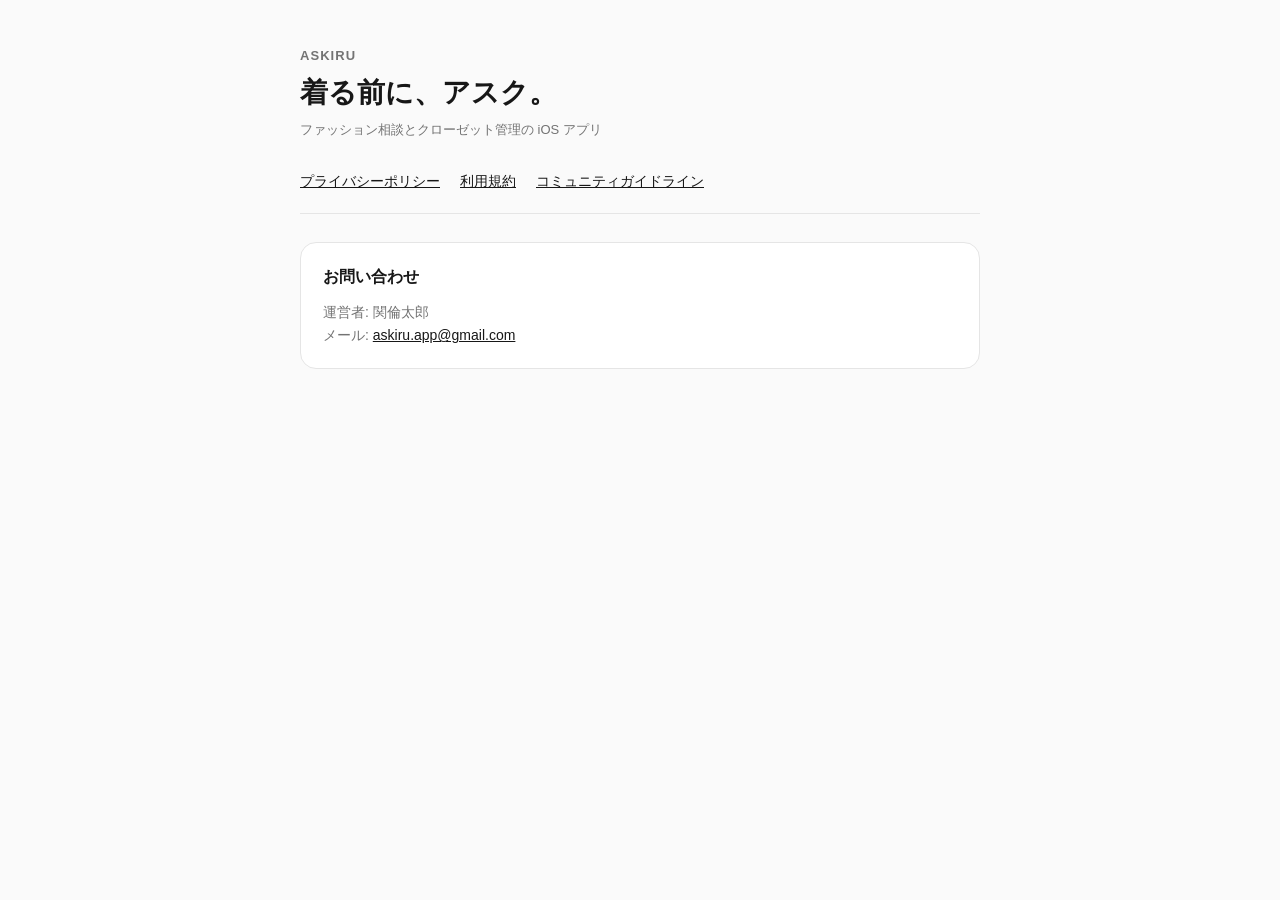
==== index.html @ 8a8afa1e "Initial public legal pages for Askiru. Host privacy policy, terms, and community guidelines for App " ====
<!doctype html>
<html lang="ja">
  <head>
    <meta charset="utf-8" />
    <meta name="viewport" content="width=device-width, initial-scale=1" />
    <title>Askiru</title>
    <meta
      name="description"
      content="Askiru（アスキル）の利用規約・プライバシーポリシー・お問い合わせ"
    />
    <link rel="stylesheet" href="./styles.css" />
  </head>
  <body>
    <main class="wrap">
      <header>
        <p class="brand">Askiru</p>
        <h1>着る前に、アスク。</h1>
        <p class="meta">ファッション相談とクローゼット管理の iOS アプリ</p>
      </header>

      <nav aria-label="法務文書">
        <a href="./privacy.html">プライバシーポリシー</a>
        <a href="./terms.html">利用規約</a>
        <a href="./community.html">コミュニティガイドライン</a>
      </nav>

      <section class="card">
        <h2>お問い合わせ</h2>
        <p>
          運営者: 関倫太郎<br />
          メール:
          <a href="mailto:askiru.app@gmail.com">askiru.app@gmail.com</a>
        </p>
      </section>
    </main>
  </body>
</html>
---- styles.css ----
:root {
  color-scheme: light;
  --bg: #fafafa;
  --card: #ffffff;
  --text: #171717;
  --muted: #737373;
  --border: #e5e5e5;
  --accent: #171717;
}

* {
  box-sizing: border-box;
}

body {
  margin: 0;
  font-family: -apple-system, BlinkMacSystemFont, 'Segoe UI', Roboto, 'Hiragino Sans',
    'Noto Sans JP', sans-serif;
  background: var(--bg);
  color: var(--text);
  line-height: 1.7;
}

a {
  color: var(--accent);
}

.wrap {
  max-width: 720px;
  margin: 0 auto;
  padding: 32px 20px 48px;
}

header {
  margin-bottom: 28px;
}

.brand {
  font-size: 13px;
  font-weight: 700;
  letter-spacing: 0.08em;
  text-transform: uppercase;
  color: var(--muted);
  margin-bottom: 8px;
}

h1 {
  margin: 0 0 8px;
  font-size: 28px;
  line-height: 1.3;
}

.meta {
  margin: 0;
  font-size: 13px;
  color: var(--muted);
}

nav {
  display: flex;
  flex-wrap: wrap;
  gap: 12px 20px;
  margin: 20px 0 28px;
  padding-bottom: 20px;
  border-bottom: 1px solid var(--border);
  font-size: 14px;
}

.card {
  background: var(--card);
  border: 1px solid var(--border);
  border-radius: 16px;
  padding: 20px 22px;
  margin-bottom: 16px;
}

.card h2 {
  margin: 0 0 10px;
  font-size: 16px;
}

.card p {
  margin: 0;
  font-size: 14px;
  color: var(--muted);
}

footer {
  margin-top: 32px;
  padding-top: 20px;
  border-top: 1px solid var(--border);
  font-size: 13px;
  color: var(--muted);
}

footer p {
  margin: 0 0 8px;
}

.link-list {
  list-style: none;
  padding: 0;
  margin: 0;
}

.link-list li {
  margin-bottom: 12px;
}

.link-list a {
  font-weight: 600;
  text-decoration: none;
}

.link-list a:hover {
  text-decoration: underline;
}
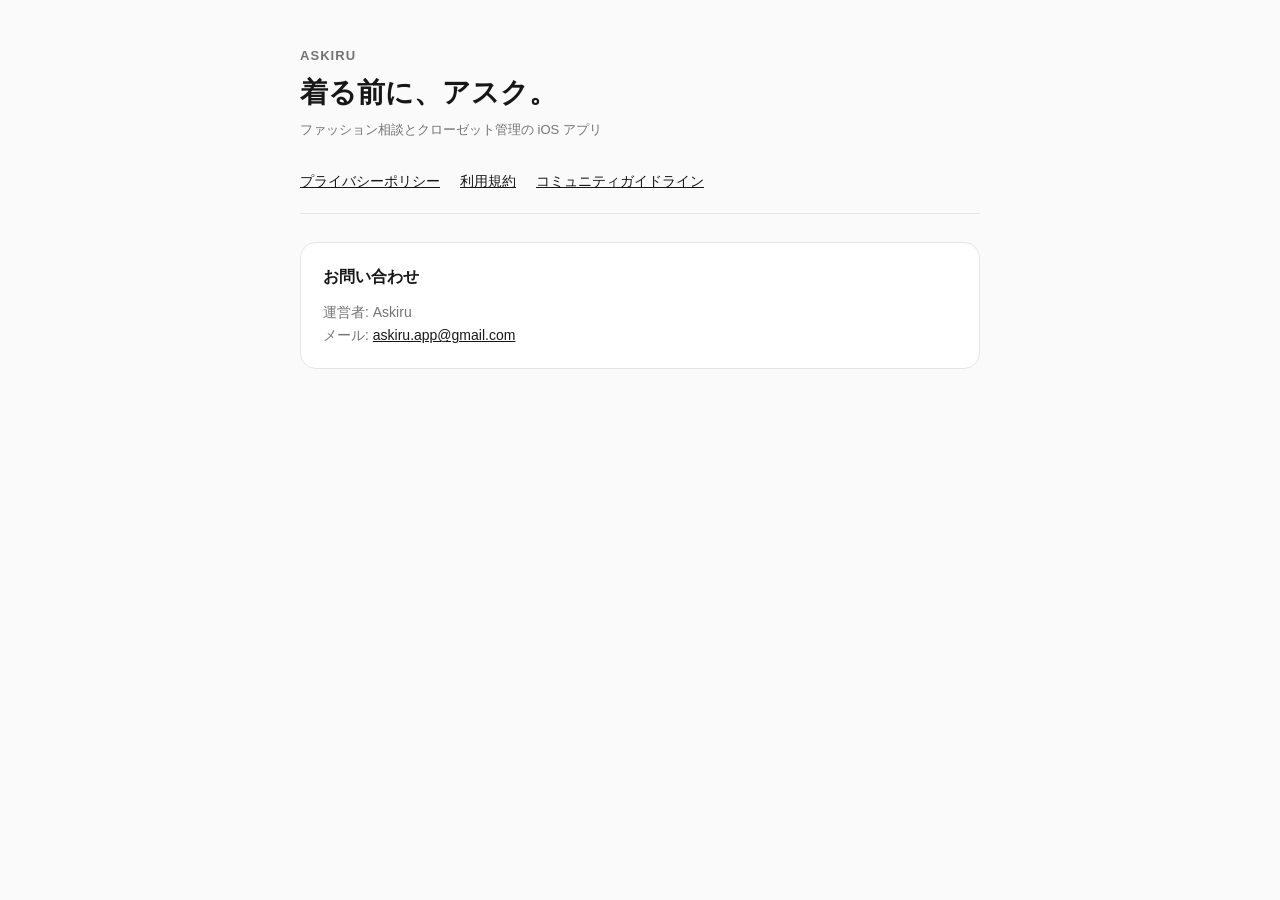
==== commit 97422403: "Publish operator name as Askiru on legal pages. Co-authored-by: Cursor <cursoragent@cursor.com>" ====
--- a/index.html
+++ b/index.html
@@ -27,7 +27,7 @@
       <section class="card">
         <h2>お問い合わせ</h2>
         <p>
-          運営者: 関倫太郎<br />
+          運営者: Askiru<br />
           メール:
           <a href="mailto:askiru.app@gmail.com">askiru.app@gmail.com</a>
         </p>
